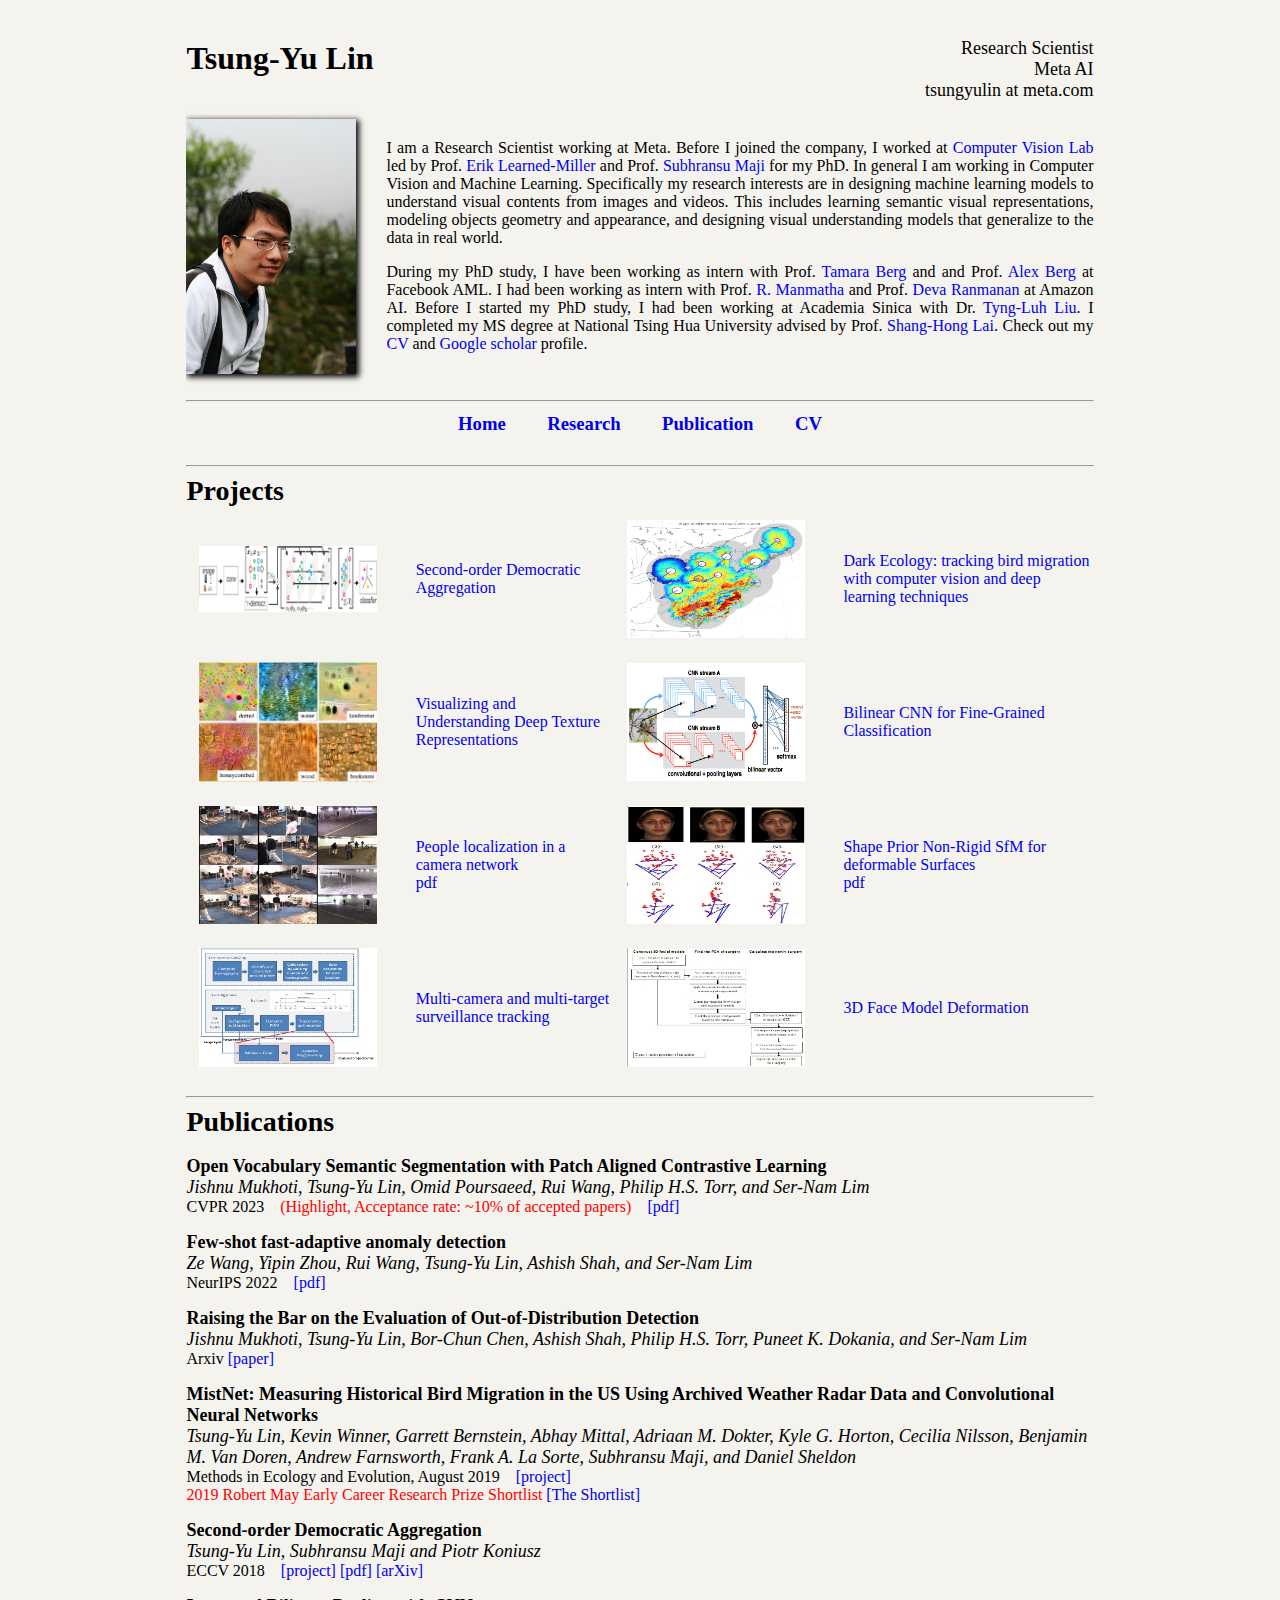
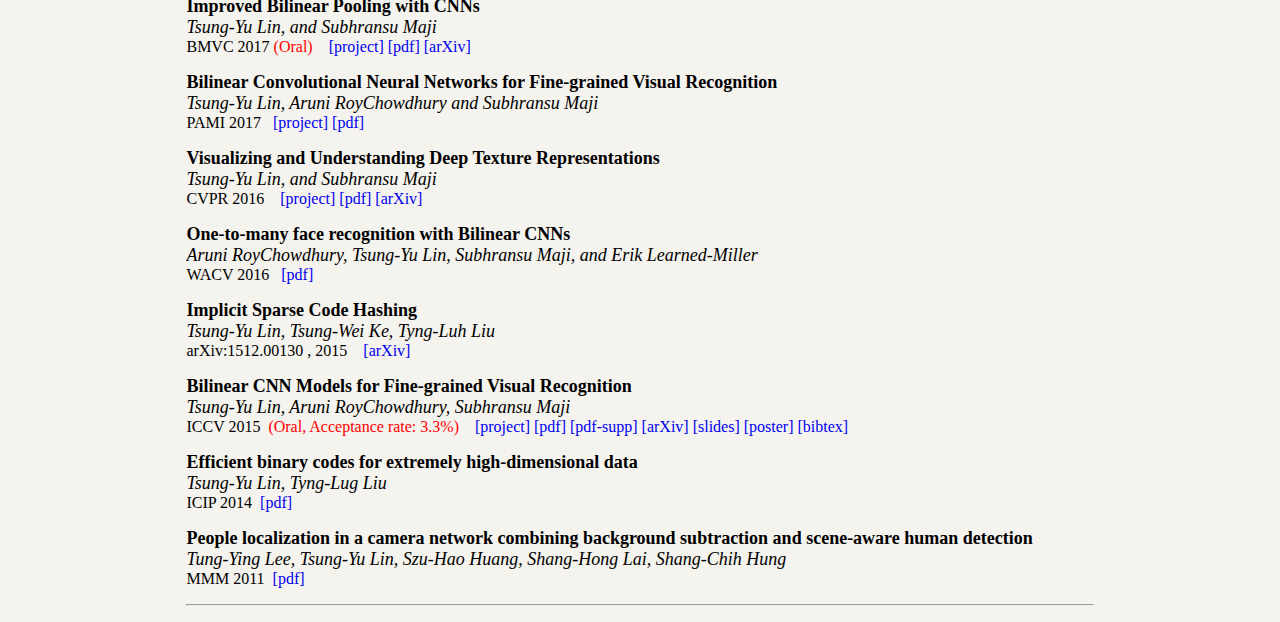
==== index.htm @ f4fd8b6e "initialize webpage on github io" ====
<html><head><meta http-equiv="Content-Type" content="text/html; charset=ISO-8859-1">
      <title>Tsung-Yu Lin</title>

      <link rel="shortcut icon" href="./Tsung_Yu_files/smallPhoto.jpg">
      <link href="./Tsung_Yu_files/general.css" rel="stylesheet" type="text/css">

      <script type="text/javascript">

  var _gaq = _gaq || [];
  _gaq.push(['_setAccount', 'UA-36893740-1']);
  _gaq.push(['_trackPageview']);

  (function() {
    var ga = document.createElement('script'); ga.type = 'text/javascript'; ga.async = true;
    ga.src = ('https:' == document.location.protocol ? 'https://ssl' : 'http://www') + '.google-analytics.com/ga.js';
    var s = document.getElementsByTagName('script')[0]; s.parentNode.insertBefore(ga, s);
  })();

</script>

</head>

<body>
   <div id="wrap">
   <table border="0" cellpadding="0" cellspacing="0" width="100%">
   <tbody><tr>

				<td align="left">
                  <h1>Tsung-Yu Lin</h1>
               </td>

               <td align="right">
               	<font size="4">Research Scientist</font><br>
               	<font size="4">Meta AI</font><br>
               	<font size="4">tsungyulin at meta.com</font>
               </td>
               </tr></tbody>
               </table>

   	<br>
      <div id="intro">
         <table border="0" cellpadding="0" cellspacing="0" width="100%">
            <tbody><tr>

				<td align="left" style="padding-right:20px">
                  <a href="./Tsung_Yu_files/photo.jpg"><img class="shadowimg" src="./Tsung_Yu_files/photo.jpg" alt="me" height="255"></a><br>
               </td>
               <td align="justify">
                  <!--
               		<img src="./affiliations/Uma_seal.png" alt="UMass Logo" height="100">
               		<img src="./affiliations/as_seal.png" alt="Academia Sinica Logo" height="100">
               		<img src="./affiliations/nthu-seal.png" alt="NTHU Logo" height="100">
                  -->
                  <p align=justify>I am a Research Scientist working at Meta. Before I joined the company, I worked at
                    <a href="http://vis-www.cs.umass.edu/">Computer Vision Lab</a>
                    led by Prof. <a href="https://people.cs.umass.edu/~elm/">Erik Learned-Miller</a> and
                    Prof. <a href="https://people.cs.umass.edu/~smaji/">Subhransu Maji</a> for my PhD.
                    In general I am working in Computer Vision and Machine Learning.
                    Specifically my research interests are in designing machine learning models to understand visual contents from images and videos.
                    This includes learning semantic visual representations, modeling objects geometry and appearance,
                    and designing visual understanding models that generalize to the data in real world.


           <p align=justify>During my PhD study, I have been working as intern with Prof. <a href="http://www.tamaraberg.com/">Tamara Berg </a> and
             and Prof. <a href="http://acberg.com/"> Alex Berg </a> at Facebook AML. I had been working as intern with Prof. <a href="http://ciir.cs.umass.edu/~manmatha/">R. Manmatha</a>
             and Prof. <a href="https://www.cs.cmu.edu/~deva/">Deva Ranmanan</a> at Amazon AI.
             Before I started my PhD study, I had been working at Academia Sinica with Dr. <a href="http://www.iis.sinica.edu.tw/~liutyng/Welcome.html">Tyng-Luh Liu</a>.
             I completed my MS degree at National Tsing Hua University advised by Prof. <a href="http://www.cs.nthu.edu.tw/~lai/">Shang-Hong Lai</a>.
             Check out my <a href="./tyl_cv.pdf">CV</a> and <a href="https://scholar.google.com/citations?user=KyToxZoAAAAJ&hl=en">Google scholar</a> profile.</p>               </td>



            </tr>
         </tbody></table>

         <br>



      </div>

      <hr>

      <table align="center">
      	<tbody>
      	<tr>
      		<td><h3><a href="./index.htm">Home</a>&nbsp;&nbsp;&nbsp;&nbsp;&nbsp;&nbsp;&nbsp;&nbsp;</h3></td>
      		<td><h3><a href="#projects">Research</a>&nbsp;&nbsp;&nbsp;&nbsp;&nbsp;&nbsp;&nbsp;&nbsp;</h3></td>
      		<td><h3><a href="#publication">Publication</a>&nbsp;&nbsp;&nbsp;&nbsp;&nbsp;&nbsp;&nbsp;&nbsp;</h3></td>
      		<td><h3><a href="./tyl_cv.pdf">CV</a> </h3></td>

      	</tr>
      	</tbody>
      </table>

      <!--
      <div id="news">

         <span class="pagetitle"><b>News</b></span>
         <ul>
            <li><b>7/11/2016</b> <a href="https://tsungyu@bitbucket.org/tsungyu/bcnn.git">B-CNNv2</a> is online. We update our B-CNN implementation to support DAG structure</li>
            <li><b>3/2/2016</b> Our <a href="https://tsungyu@bitbucket.org/tsungyu/deep-texture.git">code</a> for visualizing texture representation is availabel</a></li>
            <li><b>3/2/2016</b> Our <a href="http://arxiv.org/abs/1511.05197">paper</a> on understanding texture representation is accepted to <a href="http://cvpr2016.thecvf.com/">CVPR 2016</a></li>
         	<li><b>1/21/2016</b> One paper accepted to WACV 2016</li>
         	<li><b>10/9/2015</b> Our B-CNN <a href="https://tsungyu@bitbucket.org/tsungyu/bcnn.git">Code</a> is online</li>
         	<li><b>9/15/2015</b> B-CNN <a href="http://vis-www.cs.umass.edu/bcnn/docs/bcnn_iccv15.pdf">paper</a> on fine-grained recognition is accepted to <a href="http://pamitc.org/iccv15/">ICCV 2015</a></li>
         </ul>

      </div>

      -->

      <hr>

      <div id="projects">

         <span class="pagetitle"><b>Projects</b></span>
         <table>
            <tbody>

            <tr valign="middle">

               <td class="pjframe"><a href="http://vis-www.cs.umass.edu/o2dp/"><img class="pjthumbnail" src="./thumbnail/o2dp.png"></a></td>
               <td><span class="note"><a href="http://vis-www.cs.umass.edu/o2dp/">Second-order Democratic Aggregation</a><br>

               </td>
               <td class="pjframe"><a href="http://darkecology.cs.umass.edu/"><img class="pjthumbnail" src="./thumbnail/dark_ecology_thumbnail.png"></a></td>
               <td><span class="note"><a href="http://darkecology.cs.umass.edu/">Dark Ecology: tracking bird migration with computer vision and deep learning techniques</a><br>

               </td>
            </tr>

            <tr valign="middle">
               <td class="pjframe"><a href="http://vis-www.cs.umass.edu/texture/"><img class="pjthumbnail" src="./thumbnail/textureFig.png"></a></td>
               <td><span class="note"><a href="http://vis-www.cs.umass.edu/texture/">Visualizing and Understanding Deep Texture Representations</a><br>


               </td>

               <td  class="pjframe"> <a href="http://vis-www.cs.umass.edu/bcnn/"><img class="pjthumbnail" src="./thumbnail/bcnn_arch.png"></a></td>
               <td><span class="note"><a href="http://vis-www.cs.umass.edu/bcnn/">Bilinear CNN for Fine-Grained Classification</a><br>

            	</td>

            </tr>


            <tr valign="middle">
               <td class="pjframe"><a href="./MMM2011/people_localization.htm"><img class="pjthumbnail" src="./thumbnail/MMM.jpg"></a></td>
               <td><span class="note"><a href="./MMM2011/people_localization.htm">People localization in a camera network</a><br>

                     <a href="http://link.springer.com/chapter/10.1007%2F978-3-642-17832-0_15?LI=true#page-1">pdf</a></span>
               </td>

               <td  class="pjframe"><a href="./NonRigid/nonrigid.htm"><img class="pjthumbnail" src="./thumbnail/thesis.jpg"></a></td>
               <td><span class="note"><a href="./NonRigid/nonrigid.htm">Shape Prior Non-Rigid SfM for deformable Surfaces</a><br>
               	<a href="http://140.113.39.130/cgi-bin/gs32/hugsweb.cgi?o=dnthucdr&s=id=%22GH029762514%22.&searchmode=basic">pdf</a></span>
               </td>

            </tr>

            <tr valign="middle">
               <td class="pjframe"><a href="./tracking/tracking.htm"><img class="pjthumbnail" src="./thumbnail/tracking_flow.jpg"></a></td>
               <td><span class="note"><a href="./tracking/tracking.htm">Multi-camera and multi-target surveillance tracking</a></span>
               </td>

               <td class="pjframe"><a href="http://cv.cs.nthu.edu.tw/upload/undergraduate/931508&2520/proj.html"><img class="pjthumbnail" src="./thumbnail/underGraduate.jpg"></a></td>
               <td><span class="note" align="left"><a href="http://cv.cs.nthu.edu.tw/upload/undergraduate/931508&2520/proj.html">3D Face Model Deformation</a></span>
               </td>

            </tr>

         </tbody></table>



      </div>

		<p></p>
      <hr>
	<div id="publication">

   	<span class="pagetitle"><b>Publications</b></span><br><br>

      <span class="articleTitle">Open Vocabulary Semantic Segmentation with Patch Aligned Contrastive Learning</span><br>
      <span class="articleAuthor">Jishnu Mukhoti, Tsung-Yu Lin, Omid Poursaeed, Rui Wang, Philip H.S. Torr, and Ser-Nam Lim</span><br>
      <span class="articlemisc">CVPR 2023 &nbsp&nbsp <font color="red">(Highlight, Acceptance rate: ~10% of accepted papers)</font> &nbsp&nbsp
      <a href="https://openaccess.thecvf.com/content/CVPR2023/papers/Mukhoti_Open_Vocabulary_Semantic_Segmentation_With_Patch_Aligned_Contrastive_Learning_CVPR_2023_paper.pdf">[pdf]</a></span>
      <p></p>

      <span class="articleTitle">Few-shot fast-adaptive anomaly detection</span><br>
      <span class="articleAuthor">Ze Wang, Yipin Zhou, Rui Wang, Tsung-Yu Lin, Ashish Shah, and Ser-Nam Lim</span><br>
      <span class="articlemisc">NeurIPS 2022 &nbsp&nbsp
      <a href="https://proceedings.neurips.cc/paper_files/paper/2022/file/1fe6f635fe265292aba3987b5123ae3d-Paper-Conference.pdf">[pdf]</a></span>
      <p></p>

      <span class="articleTitle">Raising the Bar on the Evaluation of Out-of-Distribution Detection</span><br>
      <span class="articleAuthor">Jishnu Mukhoti, Tsung-Yu Lin, Bor-Chun Chen, Ashish Shah, Philip H.S. Torr, Puneet K. Dokania, and Ser-Nam Lim</span><br>
      <span class="articlemisc">Arxiv <a href="https://arxiv.org/pdf/2209.11960.pdf">[paper]</a><br>
      <p></p>

      <span class="articleTitle">MistNet: Measuring Historical Bird Migration in the US Using Archived Weather Radar Data and Convolutional Neural Networks</span><br>
      <span class="articleAuthor">Tsung-Yu Lin, Kevin Winner, Garrett Bernstein, Abhay Mittal, Adriaan M. Dokter, Kyle G. Horton, Cecilia Nilsson, Benjamin M. Van Doren, Andrew Farnsworth, Frank A. La Sorte, Subhransu Maji, and Daniel Sheldon</span><br>
      <span class="articlemisc">Methods in Ecology and Evolution, August 2019 &nbsp&nbsp <a href="http://darkecology.cs.umass.edu/">[project]</a><br>
      <span class="articlemisc"><font color="red">2019 Robert May Early Career Research Prize Shortlist </font><a href="https://methodsblog.com/2020/02/27/2019-robert-may-prize-shortlist/">[The Shortlist]</a></span>
      <!--
      <a href="./Publication/o2dp.pdf">[pdf]</a></span>
      <a href="https://arxiv.org/abs/1707.06772">[arXiv]</a></span>
      -->
      <p></p>

      <span class="articleTitle">Second-order Democratic Aggregation</span><br>
      <span class="articleAuthor">Tsung-Yu Lin, Subhransu Maji and Piotr Koniusz</span><br>
      <span class="articlemisc">ECCV 2018 &nbsp&nbsp
      <a href="http://vis-www.cs.umass.edu/o2dp/">[project]</a>
      <a href="./Publication/o2dp.pdf">[pdf]</a></span>
      <a href="https://arxiv.org/abs/1707.06772">[arXiv]</a></span>
      <p></p>

      <span class="articleTitle">Improved Bilinear Pooling with CNNs</span><br>
   		<span class="articleAuthor">Tsung-Yu Lin, and Subhransu Maji</span><br>
      <span class="articlemisc">BMVC 2017 <font color="red">(Oral)</font> &nbsp&nbsp
   		<a href="http://vis-www.cs.umass.edu/bcnn/">[project]</a>
   		<a href="./Publication/improved_bcnn.pdf">[pdf]</a></span>
   		<a href="https://arxiv.org/abs/1808.07503">[arXiv]</a></span>
   		<p></p>

   		<span class="articleTitle">Bilinear Convolutional Neural Networks for Fine-grained Visual Recognition</span><br>
   		<span class="articleAuthor">Tsung-Yu Lin, Aruni RoyChowdhury and Subhransu Maji</span><br>
   		<span class="articlemisc">PAMI 2017&nbsp&nbsp
   		<a href="http://vis-www.cs.umass.edu/bcnn/">[project]</a>
   		<a href="http://vis-www.cs.umass.edu/bcnn/docs/bcnn_pami.pdf">[pdf]</a></span>
   		<p></p>

   		<span class="articleTitle">Visualizing and Understanding Deep Texture Representations</span><br>
   		<span class="articleAuthor">Tsung-Yu Lin, and Subhransu Maji</span><br>
   		<span class="articlemisc">CVPR 2016 &nbsp&nbsp
   		<a href="http://vis-www.cs.umass.edu/texture/">[project]</a>
   		<a href="./Publication/texture-cvpr16.pdf">[pdf]</a></span>
   		<a href="http://arxiv.org/abs/1511.05197">[arXiv]</a></span>
   		<p></p>


   		<span class="articleTitle">One-to-many face recognition with Bilinear CNNs</span><br>
   		<span class="articleAuthor">Aruni RoyChowdhury, Tsung-Yu Lin, Subhransu Maji, and Erik Learned-Miller</span><br>
   		<span class="articlemisc">WACV 2016&nbsp&nbsp
   		<a href="./Publication/bcnn_face_wacv16.pdf">[pdf]</a></span>
   		<p></p>


   		<span class="articleTitle">Implicit Sparse Code Hashing</span><br>
   		<span class="articleAuthor">Tsung-Yu Lin, Tsung-Wei Ke, Tyng-Luh Liu</span><br>
   		<span class="articlemisc">arXiv:1512.00130 , 2015 &nbsp&nbsp
   		<a href="http://arxiv.org/abs/1512.00130">[arXiv]</a></span>
   		<p></p>


   		<span class="articleTitle">Bilinear CNN Models for Fine-grained Visual Recognition</span><br>
   		<span class="articleAuthor">Tsung-Yu Lin, Aruni RoyChowdhury, Subhransu Maji</span><br>
                <span class="articlemisc">ICCV 2015&nbsp <font color="red">(Oral, Acceptance rate: 3.3%)</font> &nbsp&nbsp
   		<a href="http://vis-www.cs.umass.edu/bcnn/">[project]</a>
   		<a href="http://vis-www.cs.umass.edu/bcnn/docs/bcnn_iccv15.pdf">[pdf]</a>
   		<a href="http://vis-www.cs.umass.edu/bcnn/docs/bcnn_iccv15_supp.pdf">[pdf-supp]</a>
   		<a href="http://arxiv.org/abs/1504.07889">[arXiv]</a>
   		<a href="./bcnn_iccv2015/bcnn-iccv-oraltalk.pdf">[slides]</a>
   		<a href="./bcnn_iccv2015/bcnn-iccv-poster.pdf">[poster]</a>
   		<a href="http://vis-www.cs.umass.edu/bcnn/docs/bcnn.bib">[bibtex]</a></span>
   		<p></p>


  		<span class="articleTitle">Efficient binary codes for extremely high-dimensional data</span><br>
  		<span class="articleAuthor">Tsung-Yu Lin, Tyng-Lug Liu</span><br>
   		<span class="articlemisc">ICIP 2014&nbsp&nbsp<a href="http://ieeexplore.ieee.org/xpl/login.jsp?tp=&arnumber=7025448&url=http%3A%2F%2Fieeexplore.ieee.org%2Fxpls%2Fabs_all.jsp%3Farnumber%3D7025448">[pdf]</a></span>
   		<p></p>

   		<span class="articleTitle">People localization in a camera network combining background subtraction and scene-aware human detection</span><br>
   		<span class="articleAuthor">Tung-Ying Lee, Tsung-Yu Lin, Szu-Hao Huang, Shang-Hong Lai, Shang-Chih Hung</span><br>
   		<span class="articlemisc">MMM 2011&nbsp&nbsp<a href="http://link.springer.com/chapter/10.1007%2F978-3-642-17832-0_15?LI=true#page-1">[pdf]</a></span>

   </div>


		<p></p>
		<hr>
     </div>




</body></html>
---- Tsung_Yu_files/general.css ----
body {
    font-family: 'Times New Roman', sans-serif;
  	background:#F5F3EE;
  	}

#wrap {
    max-width: 240mm; /*letter size*/
    margin-left: auto; margin-right: auto;
    margin-top: 10mm;
    overflow: hidden;
}

a:link {
  color: #00e;
  background: transparent;
  text-decoration: none;
}

a:link:active, a:visited:active { /*prevent haver not work in link*/
  color: #e00;
  background: transparent;
  text-decoration: none;
}

a:visited {
  color: #00e;
  background: transparent;
  text-decoration: none;
}
 
a:link:hover, a:visited:hover { /*prevent haver show in anchors*/
  text-decoration: underline;
}

a:link img, a:visited img {
  border-style: none;
}
 
a img {
  color: white;		/* The only way to hide the border in NS 4.x */
}
 
.hideme { display: none }



#intro {
    display:block;
}

#intro .name {
    font-family: 'Time News Roman', serif;
    text-align: left;
}

#intro .title {
    display:block;
}

#intro .inst {
    display:block;
    margin-bottom: 10px;
}

#intro .contact {
    display: block;
}

td.pjframe {
	width: 25%
}



img.shadowimg {
  border-top: 1px solid rgb(192,192,192); border-left: 1px solid rgb(192,192,192);
  border-bottom: 2px solid rgb(90,90,90); border-right: 2px solid rgb(90,90,90);
  margin-right: 10px;
  box-shadow: 2px 2px 6px 1px threedshadow;
  border-style: none;
}


/* For projects */
img.pjthumbnail {
  border-top: 1px solid rgb(192,192,192); border-left: 1px solid rgb(192,192,192);
  border-bottom: 2px solid rgb(90,90,90); border-right: 2px solid rgb(90,90,90);
  border-style: none;
  width: 80%;
  padding: 10px 0px 10px 10px;
  display: block;
}


.authors {
  text-align: center;
  margin-bottom: 10px;
}

a.author {
  padding: 0 0.5em;    
}

.institutions {
  text-align: center;
  margin-bottom: 10px;
}

a.institution {
  padding: 0 0.5em;
}
.conference {
  text-align: center;
  font-style: italic;
}

td.padding {
  /*width:3.15em;*/
  width:0.5em;
}

#footer {
    font-size: small;
    color: #208040;
    float: right;
}

#publication{
}


.pubyear{
	color: rgb(128,128,128);
	font-size: 20;
    font-weight: bold;
}


.pagetitle{
	color: rgb(0,0,0);
	font-size: 28;
}

.articleTitle{
	color: rgb(0,0,0);
	font-size: 18;
    font-weight: bold;
}

.articleAuthor{
	color: rgb(0,0,0);
	font-size: 18;
	font-style: italic;
}

.articlemisc{
	color: rgb(0,0,0);
	font-size: 16;
}
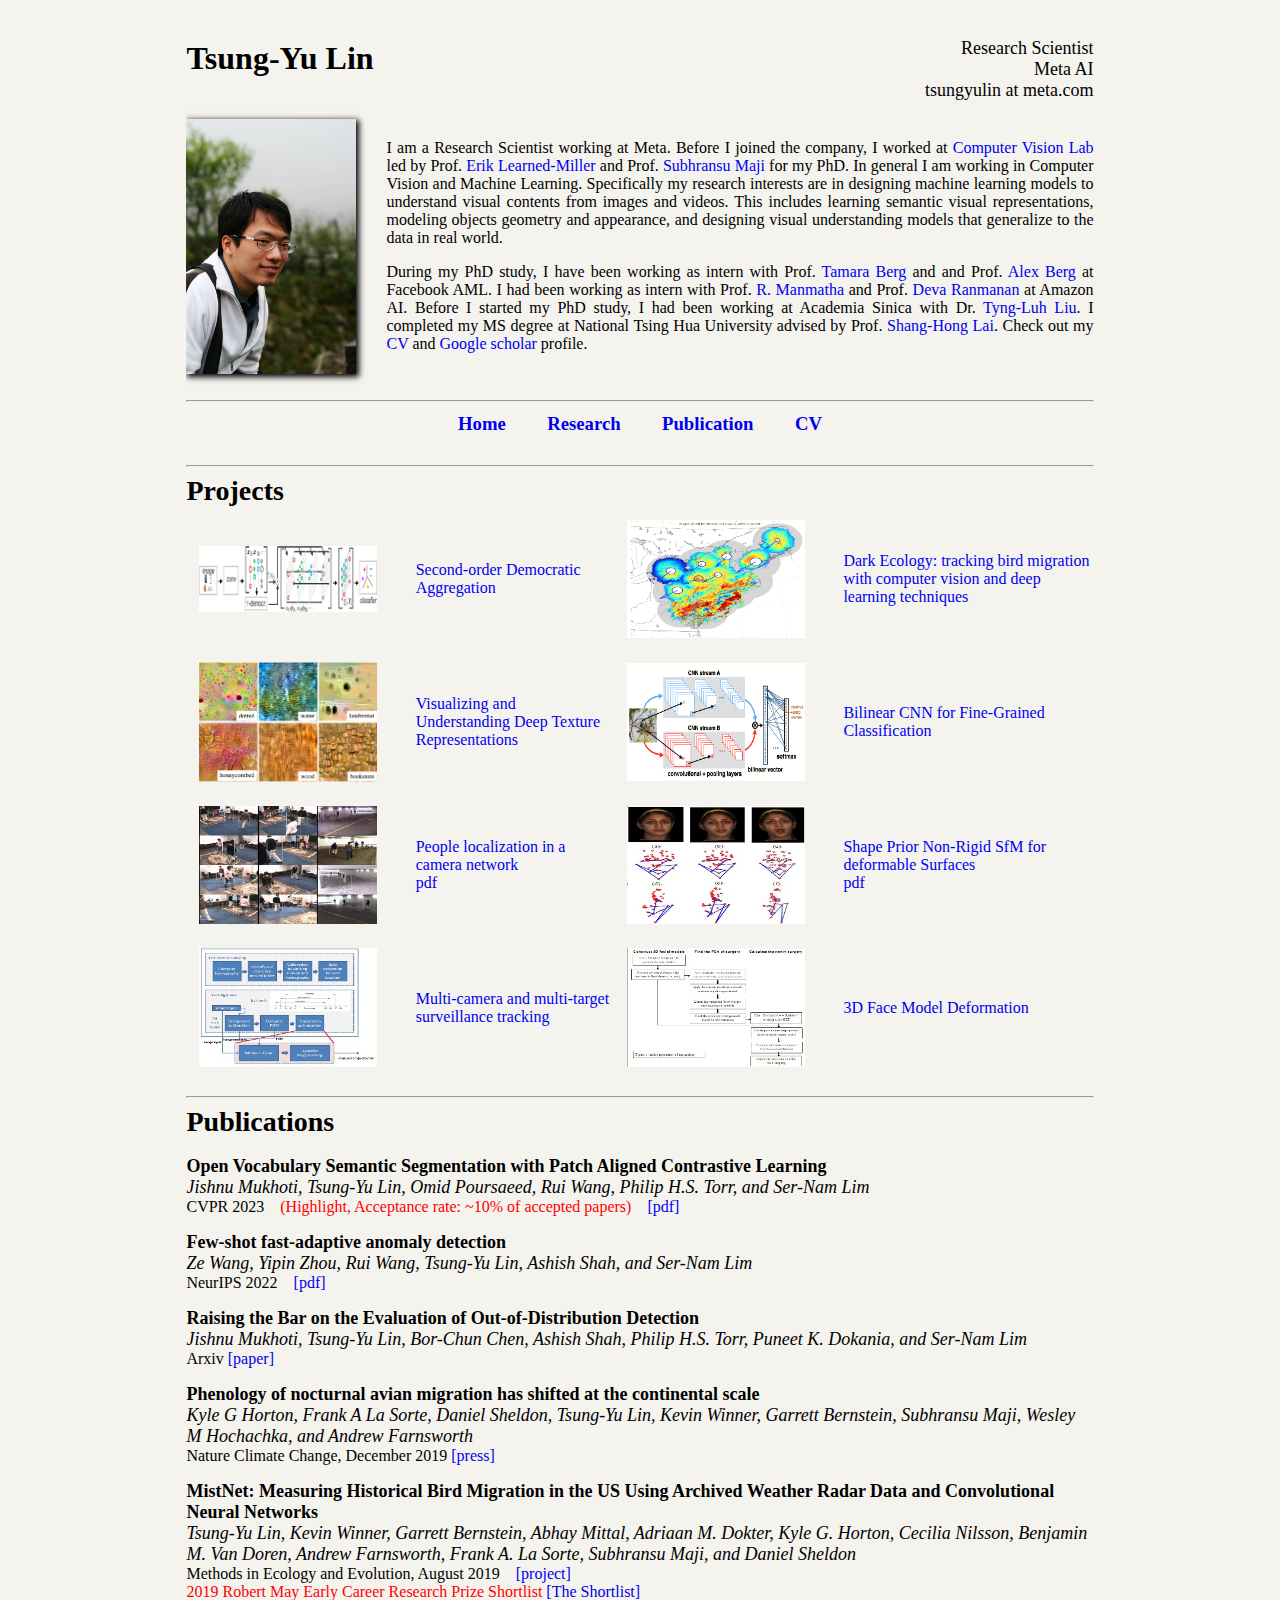
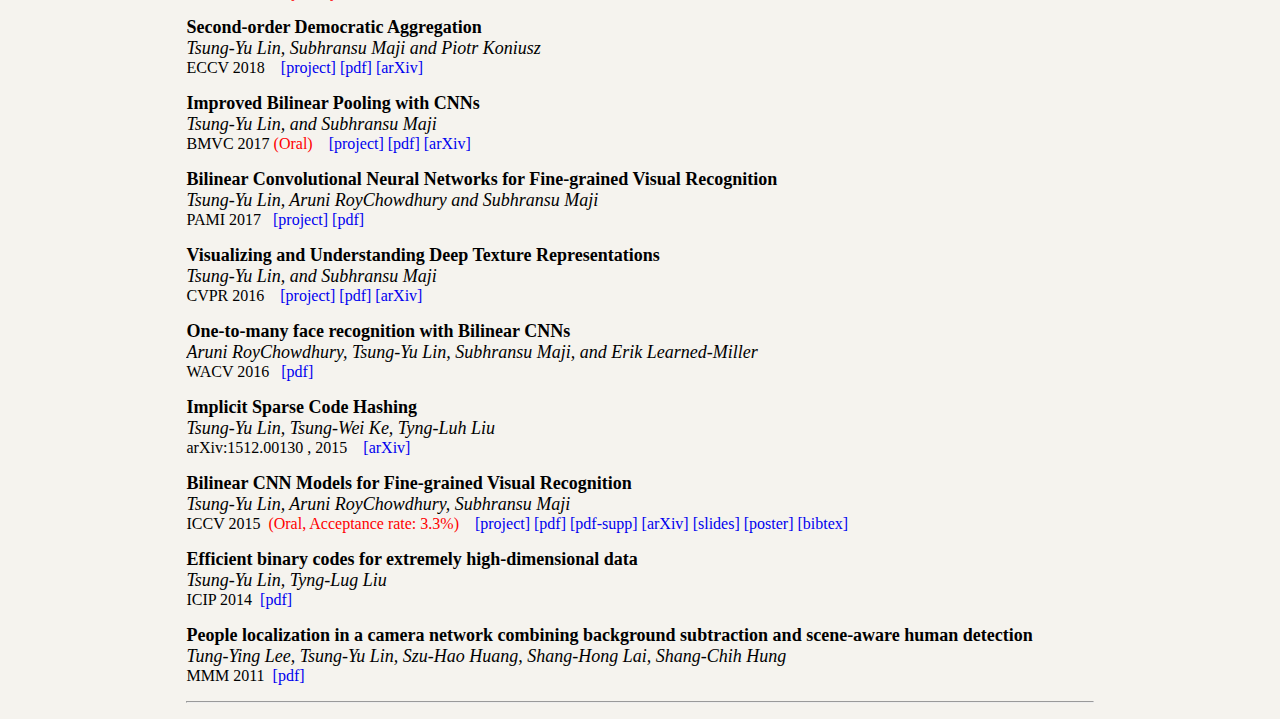
==== commit 0319ebea: "update the webpage to June 2023" ====
--- a/index.htm
+++ b/index.htm
@@ -199,6 +199,11 @@
       <span class="articlemisc">Arxiv <a href="https://arxiv.org/pdf/2209.11960.pdf">[paper]</a><br>
       <p></p>
 
+      <span class="articleTitle">Phenology of nocturnal avian migration has shifted at the continental scale</span><br>
+      <span class="articleAuthor">Kyle G Horton, Frank A La Sorte, Daniel Sheldon, Tsung-Yu Lin, Kevin Winner, Garrett Bernstein, Subhransu Maji, Wesley M Hochachka, and Andrew Farnsworth</span><br>
+      <span class="articlemisc">Nature Climate Change, December 2019 <a href="https://www.nature.com/articles/s41558-019-0648-9/metrics">[press]</a><br>
+      <p></p>
+
       <span class="articleTitle">MistNet: Measuring Historical Bird Migration in the US Using Archived Weather Radar Data and Convolutional Neural Networks</span><br>
       <span class="articleAuthor">Tsung-Yu Lin, Kevin Winner, Garrett Bernstein, Abhay Mittal, Adriaan M. Dokter, Kyle G. Horton, Cecilia Nilsson, Benjamin M. Van Doren, Andrew Farnsworth, Frank A. La Sorte, Subhransu Maji, and Daniel Sheldon</span><br>
       <span class="articlemisc">Methods in Ecology and Evolution, August 2019 &nbsp&nbsp <a href="http://darkecology.cs.umass.edu/">[project]</a><br>
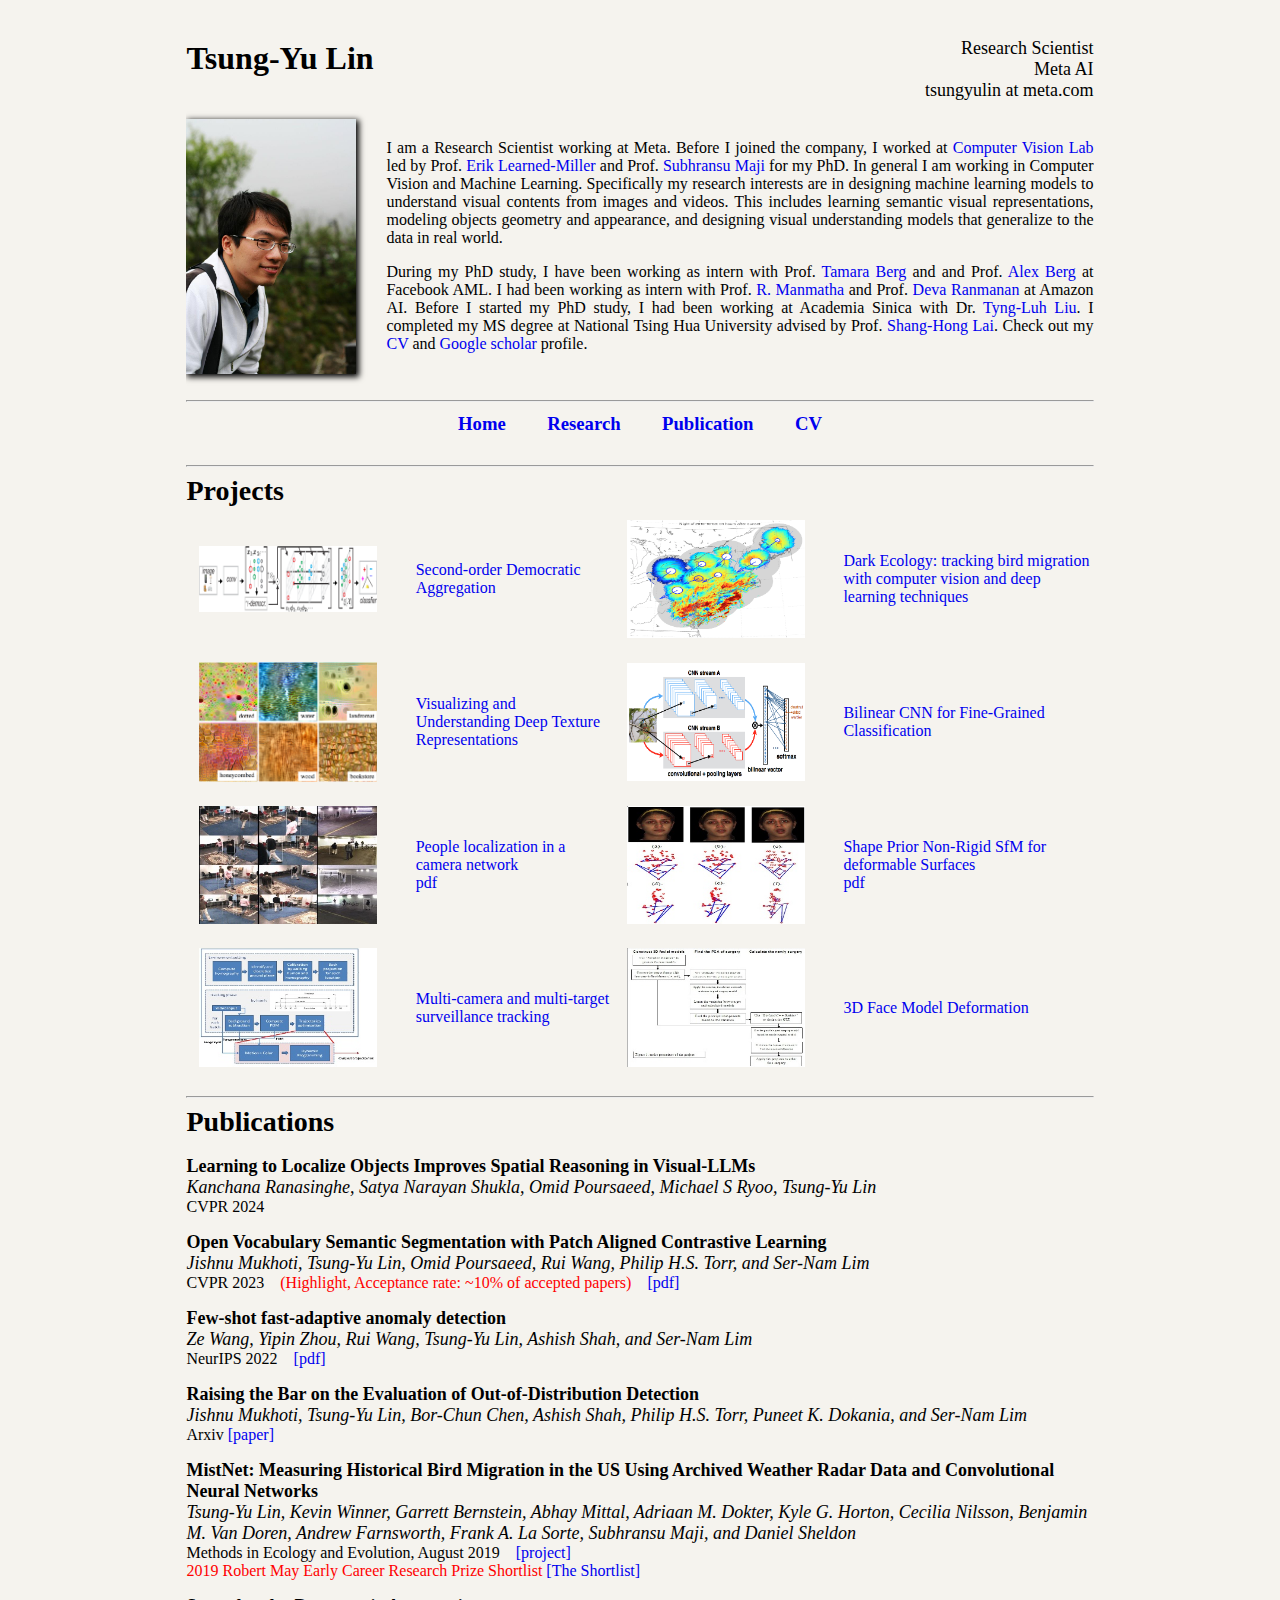
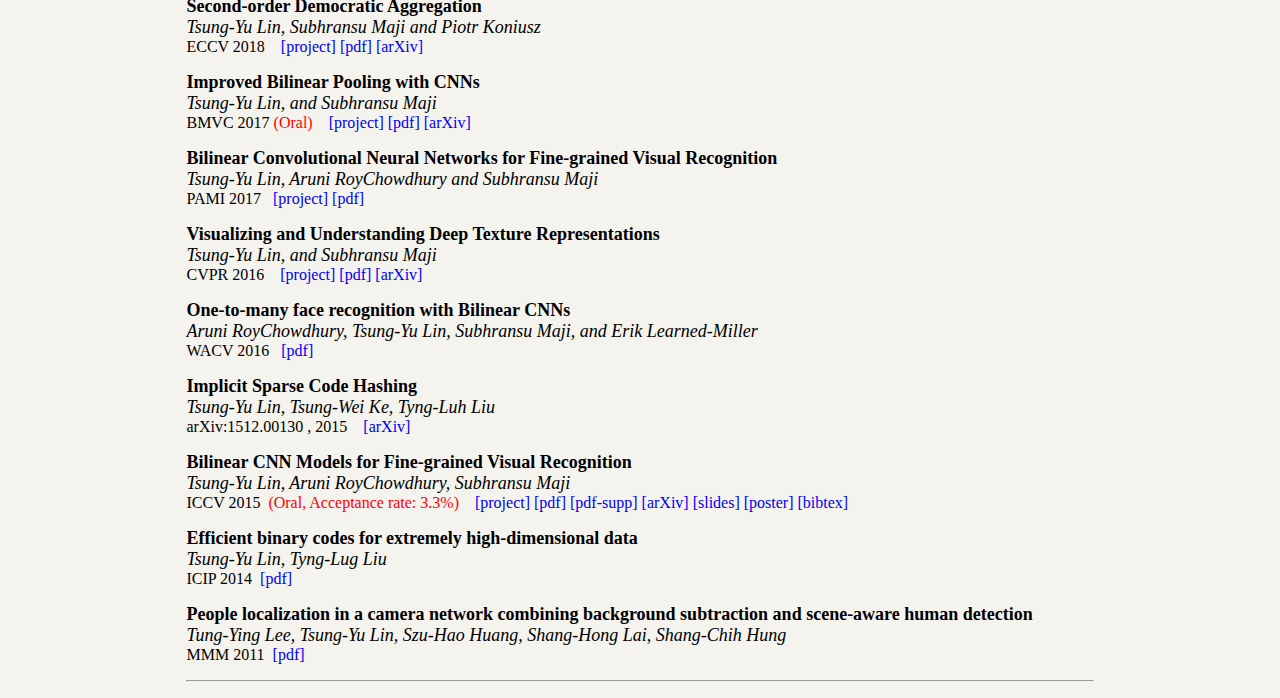
==== commit 52184563: "add CVPR 2024 paper in CV" ====
--- a/index.htm
+++ b/index.htm
@@ -182,6 +182,11 @@
 
    	<span class="pagetitle"><b>Publications</b></span><br><br>
 
+        <span class="articleTitle">Learning to Localize Objects Improves Spatial Reasoning in Visual-LLMs</span><br>
+      <span class="articleAuthor">Kanchana Ranasinghe, Satya Narayan Shukla, Omid Poursaeed, Michael S Ryoo, Tsung-Yu Lin</span><br>
+      <span class="articlemisc">CVPR 2024 &nbsp&nbsp 
+      <p></p>
+
       <span class="articleTitle">Open Vocabulary Semantic Segmentation with Patch Aligned Contrastive Learning</span><br>
       <span class="articleAuthor">Jishnu Mukhoti, Tsung-Yu Lin, Omid Poursaeed, Rui Wang, Philip H.S. Torr, and Ser-Nam Lim</span><br>
       <span class="articlemisc">CVPR 2023 &nbsp&nbsp <font color="red">(Highlight, Acceptance rate: ~10% of accepted papers)</font> &nbsp&nbsp
@@ -197,11 +202,6 @@
       <span class="articleTitle">Raising the Bar on the Evaluation of Out-of-Distribution Detection</span><br>
       <span class="articleAuthor">Jishnu Mukhoti, Tsung-Yu Lin, Bor-Chun Chen, Ashish Shah, Philip H.S. Torr, Puneet K. Dokania, and Ser-Nam Lim</span><br>
       <span class="articlemisc">Arxiv <a href="https://arxiv.org/pdf/2209.11960.pdf">[paper]</a><br>
-      <p></p>
-
-      <span class="articleTitle">Phenology of nocturnal avian migration has shifted at the continental scale</span><br>
-      <span class="articleAuthor">Kyle G Horton, Frank A La Sorte, Daniel Sheldon, Tsung-Yu Lin, Kevin Winner, Garrett Bernstein, Subhransu Maji, Wesley M Hochachka, and Andrew Farnsworth</span><br>
-      <span class="articlemisc">Nature Climate Change, December 2019 <a href="https://www.nature.com/articles/s41558-019-0648-9/metrics">[press]</a><br>
       <p></p>
 
       <span class="articleTitle">MistNet: Measuring Historical Bird Migration in the US Using Archived Weather Radar Data and Convolutional Neural Networks</span><br>
